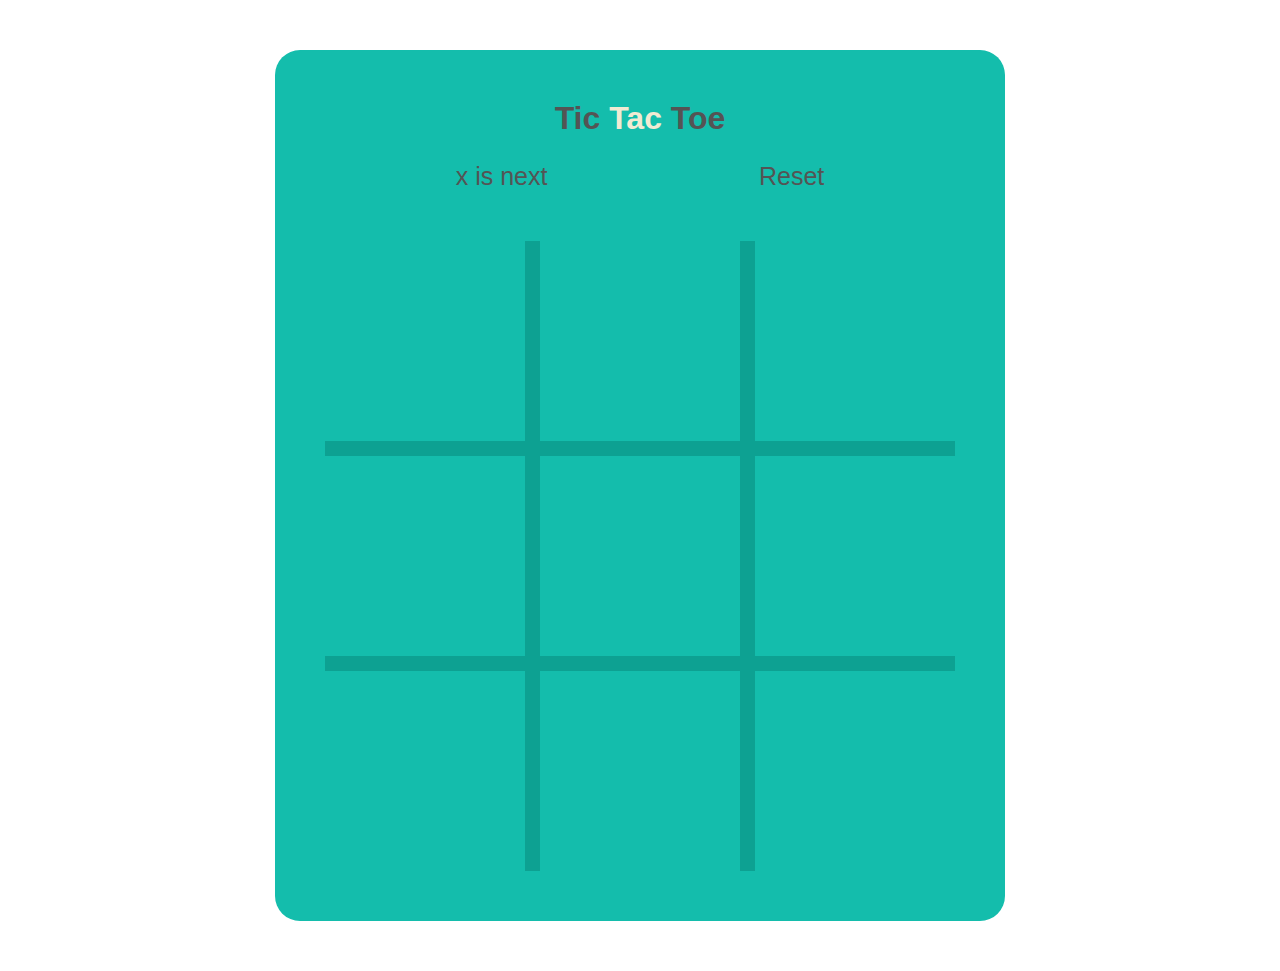
==== Tic_Tac_Toe/index.html @ c032dec1 "Game" ====
<!DOCTYPE html>
<html lang="en">
  <head>
    <meta charset="UTF-8" />
    <meta http-equiv="X-UA-Compatible" content="IE=edge" />
    <meta name="viewport" content="width=device-width, initial-scale=1.0" />
    <link rel="stylesheet" href="./style.css" />
    <title>Tic Tac Toe</title>
  </head>
  <body>
    <div class="container">
      <h1 class="title">Tic <span>Tac</span> Toe</h1>
      <div class="status-action">
        <div class="status">x is next</div>
        <div class="reset">Reset</div>
      </div>
      <div class="game-grid">
        <div class="game-cell"></div>
        <div class="game-cell"></div>
        <div class="game-cell"></div>
        <div class="game-cell"></div>
        <div class="game-cell"></div>
        <div class="game-cell"></div>
        <div class="game-cell"></div>
        <div class="game-cell"></div>
        <div class="game-cell"></div>
      </div>
    </div>
  </body>
</html>
<script src="./script.js"></script>
---- Tic_Tac_Toe/style.css ----
* {
  box-sizing: border-box;
  margin: 0;
  padding: 0;
}
body {
  color: #545454;
  display: flex;
  font-family: sans-serif;
  justify-content: center;
}
.container {
  background-color: #14bdac;
  margin: 50px;
  padding: 50px;
  border-radius: 25px;
}
.title {
  text-align: center;
}
.title span {
  color: #f2ebd3;
}
.status-action {
  display: flex;
  margin: 25px;
  font-size: 25px;
  justify-content: space-around;
}
.reset {
  cursor: pointer;
}
.reset:hover {
  color: #f2ebd3;
}
.game-grid {
  background: #0da192;
  display: grid;
  grid-template-columns: repeat(3, 1fr);
  grid-template-rows: repeat(3, 1fr);
  grid-gap: 15px;
  margin-top: 50px;
}
.game-cell {
  height: 200px;
  width: 200px;
  background: #14bdac;
  cursor: pointer;
}
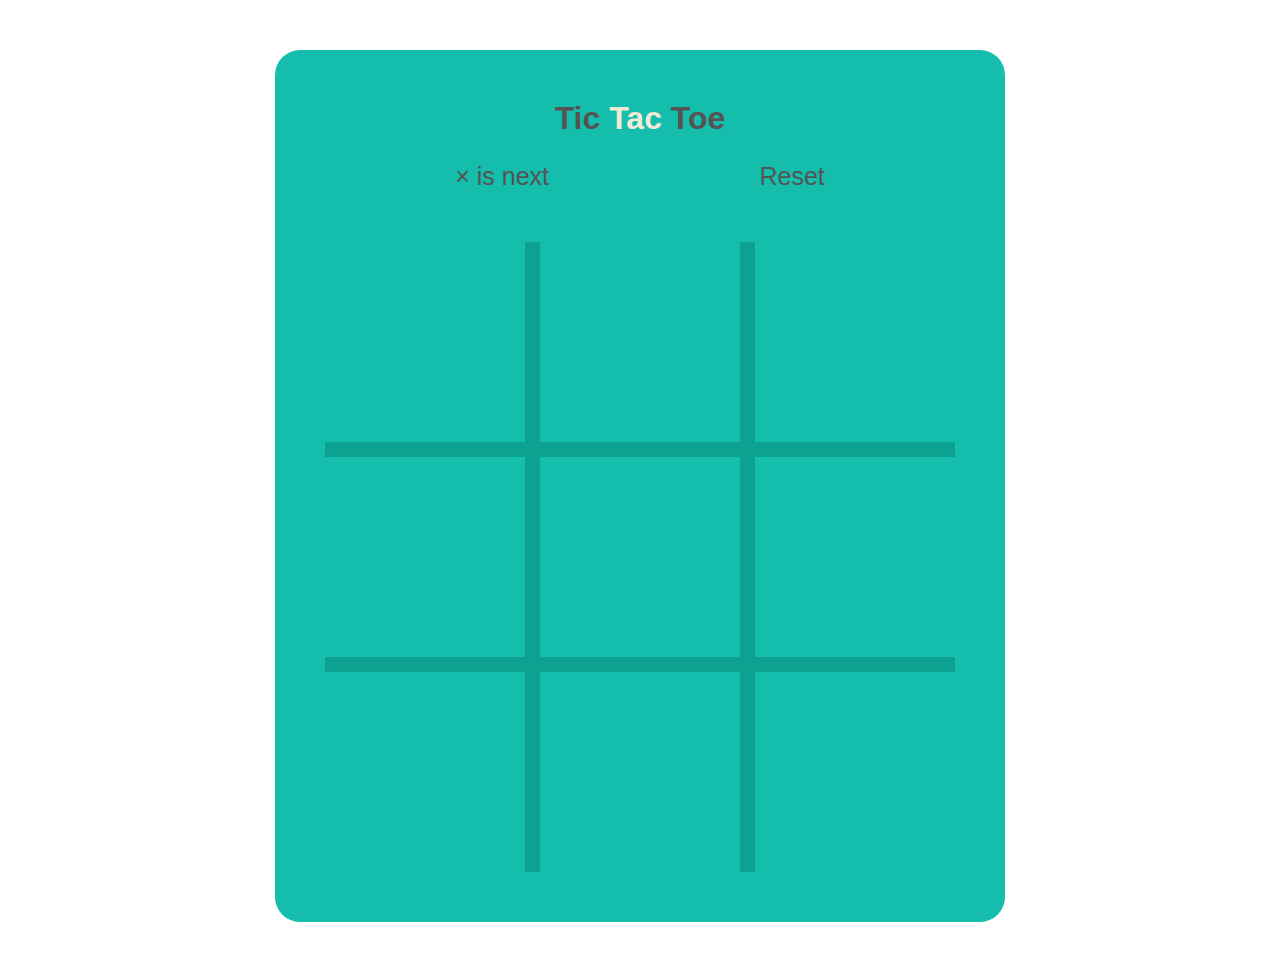
==== commit 9559b0ee: "Tic" ====
--- a/Tic_Tac_Toe/index.html
+++ b/Tic_Tac_Toe/index.html
@@ -11,7 +11,7 @@
     <div class="container">
       <h1 class="title">Tic <span>Tac</span> Toe</h1>
       <div class="status-action">
-        <div class="status">x is next</div>
+        <div class="status">× is next</div>
         <div class="reset">Reset</div>
       </div>
       <div class="game-grid">
--- a/Tic_Tac_Toe/style.css
+++ b/Tic_Tac_Toe/style.css
@@ -26,6 +26,7 @@
   margin: 25px;
   font-size: 25px;
   justify-content: space-around;
+  height: 30px;
 }
 .reset {
   cursor: pointer;
@@ -41,9 +42,65 @@
   grid-gap: 15px;
   margin-top: 50px;
 }
+.status span {
+  color: #f2ebd3;
+}
 .game-cell {
   height: 200px;
   width: 200px;
   background: #14bdac;
   cursor: pointer;
+  display: flex;
+  justify-content: center;
+  align-items: center;
 }
+.x,
+.o {
+  cursor: default;
+}
+.x::after {
+  content: "×";
+  font-size: 200px;
+}
+.o::after {
+  content: "○";
+  color: #f2ebd3;
+  font-size: 225px;
+}
+.won::after {
+  color: #bd022f;
+}
+
+@media only screen and (max-width: 1024px) {
+  .game-grid {
+    margin-top: 25px;
+    grid-gap: 10px;
+  }
+  .game-cell {
+    height: 150px;
+    width: 50px;
+  }
+  .x::after {
+    font-size: 150px;
+  }
+  .o::after {
+    font-size: 175px;
+  }
+}
+
+@media only sreen and (max-width: 540px) {
+  .container {
+    margin: 25px;
+    padding: 25px;
+  }
+  .game-cell {
+    height: 100px;
+    width: 100px;
+  }
+  .x::after {
+    font-size: 100px;
+  }
+  .o::after {
+    font-size: 125px;
+  }
+}
